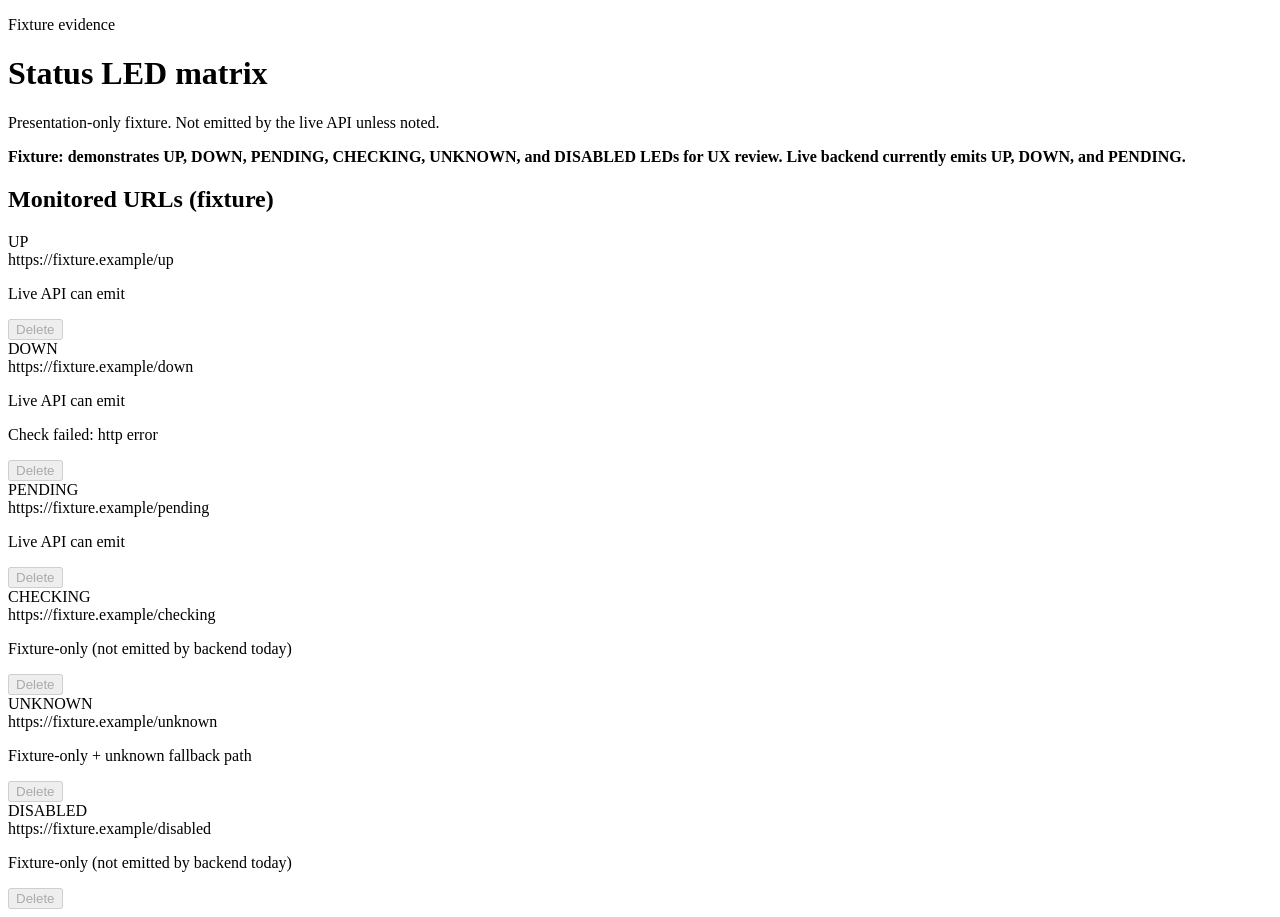
==== app/static/led-fixture.html @ c99f4ec1 "Refine monitoring status badges into glowing LEDs. Colour exception only for UP/DOWN/PENDING/CHECKIN" ====
<!doctype html>
<html lang="en">
<head>
  <meta charset="utf-8">
  <meta name="viewport" content="width=device-width, initial-scale=1">
  <title>LED status fixture — URL Health Monitor</title>
  <link rel="stylesheet" href="/static/style.css">
  <style>
    /* Fixture-only layout chrome; LED styles come from style.css */
    .fixture-note {
      margin: 0 0 var(--space-4);
      padding: var(--space-3);
      border: var(--border-thin);
      font-size: var(--text-sm);
      font-weight: 700;
    }
    .fixture-grid {
      display: flex;
      flex-direction: column;
      gap: var(--space-3);
    }
  </style>
</head>
<body>
  <main>
    <header>
      <div>
        <p class="eyebrow">Fixture evidence</p>
        <h1>Status LED matrix</h1>
        <p class="sub">Presentation-only fixture. Not emitted by the live API unless noted.</p>
      </div>
    </header>

    <p class="fixture-note" role="note">
      Fixture: demonstrates UP, DOWN, PENDING, CHECKING, UNKNOWN, and DISABLED LEDs for UX review.
      Live backend currently emits UP, DOWN, and PENDING.
    </p>

    <section aria-labelledby="fixture-heading">
      <h2 id="fixture-heading">Monitored URLs (fixture)</h2>
      <div id="list" class="fixture-grid" aria-live="off"></div>
    </section>
  </main>

  <template id="card">
    <article class="card">
      <div class="card-main">
        <div class="status-row">
          <span class="status badge" data-role="badge">
            <span class="badge-icon" aria-hidden="true"></span>
            <span class="badge-label"></span>
          </span>
        </div>
        <a class="url" href="#" tabindex="-1"></a>
        <p class="meta"></p>
        <p class="err" hidden></p>
      </div>
      <button class="btn-danger delete" type="button" disabled>Delete</button>
    </article>
  </template>

  <script>
    const STATUS_CLASSES = {
      UP: 'up',
      DOWN: 'down',
      PENDING: 'pending',
      CHECKING: 'checking',
      UNKNOWN: 'unknown',
      DISABLED: 'disabled',
    };

    const fixtures = [
      { id: 1, url: 'https://fixture.example/up', status: 'UP', http_code: 200, elapsed_ms: 42, checked_at: '2026-10-22T21:00:00Z', note: 'Live API can emit' },
      { id: 2, url: 'https://fixture.example/down', status: 'DOWN', http_code: 503, elapsed_ms: 110, checked_at: '2026-10-22T21:00:00Z', error: 'http_error', note: 'Live API can emit' },
      { id: 3, url: 'https://fixture.example/pending', status: 'PENDING', http_code: null, elapsed_ms: null, checked_at: null, note: 'Live API can emit' },
      { id: 4, url: 'https://fixture.example/checking', status: 'CHECKING', http_code: null, elapsed_ms: null, checked_at: null, note: 'Fixture-only (not emitted by backend today)' },
      { id: 5, url: 'https://fixture.example/unknown', status: 'UNKNOWN', http_code: null, elapsed_ms: null, checked_at: null, note: 'Fixture-only + unknown fallback path' },
      { id: 6, url: 'https://fixture.example/disabled', status: 'DISABLED', http_code: null, elapsed_ms: null, checked_at: null, note: 'Fixture-only (not emitted by backend today)' },
    ];

    const list = document.querySelector('#list');
    for (const item of fixtures) {
      const card = document.querySelector('#card').content.cloneNode(true);
      const el = card.querySelector('.card');
      const dot = card.querySelector('.status');
      const label = card.querySelector('.badge-label');
      const link = card.querySelector('.url');
      const err = card.querySelector('.err');
      const status = item.status;
      const cls = STATUS_CLASSES[status];

      el.dataset.id = String(item.id);
      if (item.status === 'UP') dot.classList.add('up');
      else if (item.status === 'DOWN') dot.classList.add('down');
      if (!dot.classList.contains(cls)) dot.classList.add(cls);
      dot.setAttribute('aria-label', `Status: ${status}`);
      label.textContent = status;
      link.textContent = item.url;
      link.removeAttribute('href');
      card.querySelector('.meta').textContent = item.note;
      if (item.error) {
        err.hidden = false;
        err.textContent = `Check failed: ${item.error.replaceAll('_', ' ')}`;
      }
      list.append(card);
    }
  </script>
</body>
</html>
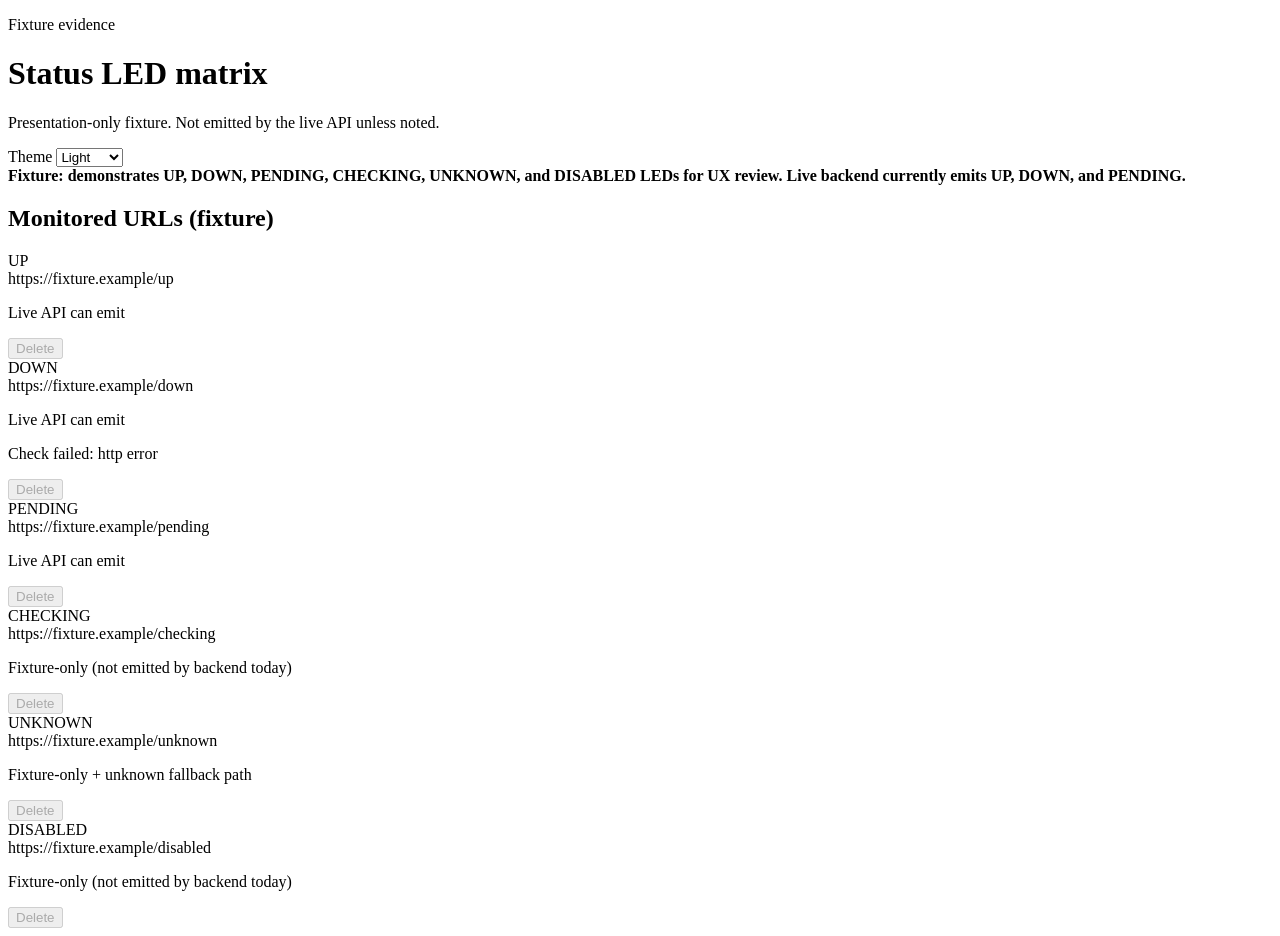
==== commit e354f947: "Add inverted Light, Dark, and System themes Co-Authored-By: Paperclip <noreply@paperclip.ing>" ====
--- a/app/static/led-fixture.html
+++ b/app/static/led-fixture.html
@@ -4,6 +4,7 @@
   <meta charset="utf-8">
   <meta name="viewport" content="width=device-width, initial-scale=1">
   <title>LED status fixture — URL Health Monitor</title>
+  <script src="/static/theme.js"></script>
   <link rel="stylesheet" href="/static/style.css">
   <style>
     /* Fixture-only layout chrome; LED styles come from style.css */
@@ -28,6 +29,14 @@
         <p class="eyebrow">Fixture evidence</p>
         <h1>Status LED matrix</h1>
         <p class="sub">Presentation-only fixture. Not emitted by the live API unless noted.</p>
+      </div>
+      <div class="theme-control">
+        <label for="theme-select">Theme</label>
+        <select id="theme-select" name="theme">
+          <option value="light">Light</option>
+          <option value="dark">Dark</option>
+          <option value="system">System</option>
+        </select>
       </div>
     </header>
 
